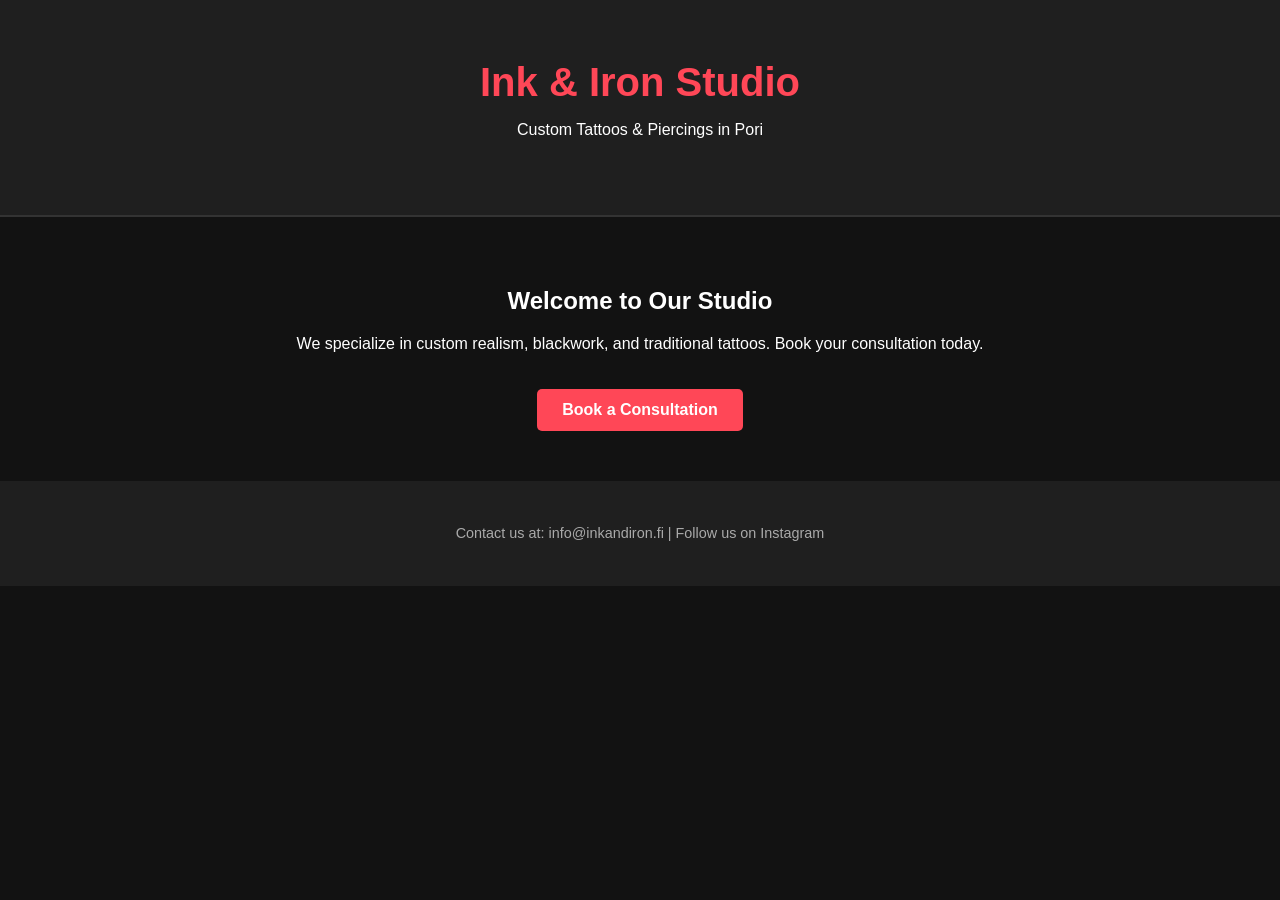
==== index.html @ f365ac78 "Initial commit" ====
<!DOCTYPE html>
<html lang="en">
<head>
    <meta charset="UTF-8">
    <meta name="viewport" content="width=device-width, initial-scale=1.0">
    <title>Ink & Iron | Tattoo Studio</title>
    <link rel="stylesheet" href="style.css">
</head>
<body>
    <header>
        <h1>Ink & Iron Studio</h1>
        <p>Custom Tattoos & Piercings in Pori</p>
    </header>

    <main>
        <section class="about">
            <h2>Welcome to Our Studio</h2>
            <p>We specialize in custom realism, blackwork, and traditional tattoos. Book your consultation today.</p>
            <a href="#contact" class="btn">Book a Consultation</a>
        </section>
    </main>

    <footer id="contact">
        <p>Contact us at: info@inkandiron.fi | Follow us on Instagram</p>
    </footer>
</body>
</html>
---- style.css ----
body {
    font-family: Arial, sans-serif;
    margin: 0;
    padding: 0;
    background-color: #121212;
    color: #ffffff;
    text-align: center;
}

header {
    padding: 60px 20px;
    background-color: #1f1f1f;
    border-bottom: 2px solid #333;
}

header h1 {
    margin: 0;
    font-size: 2.5rem;
    color: #ff4757;
}

.about {
    padding: 50px 20px;
}

.btn {
    display: inline-block;
    margin-top: 20px;
    padding: 12px 25px;
    background-color: #ff4757;
    color: white;
    text-decoration: none;
    border-radius: 5px;
    font-weight: bold;
}

.btn:hover {
    background-color: #ff6b81;
}

footer {
    padding: 30px;
    background-color: #1f1f1f;
    font-size: 0.9rem;
    color: #aaa;
}
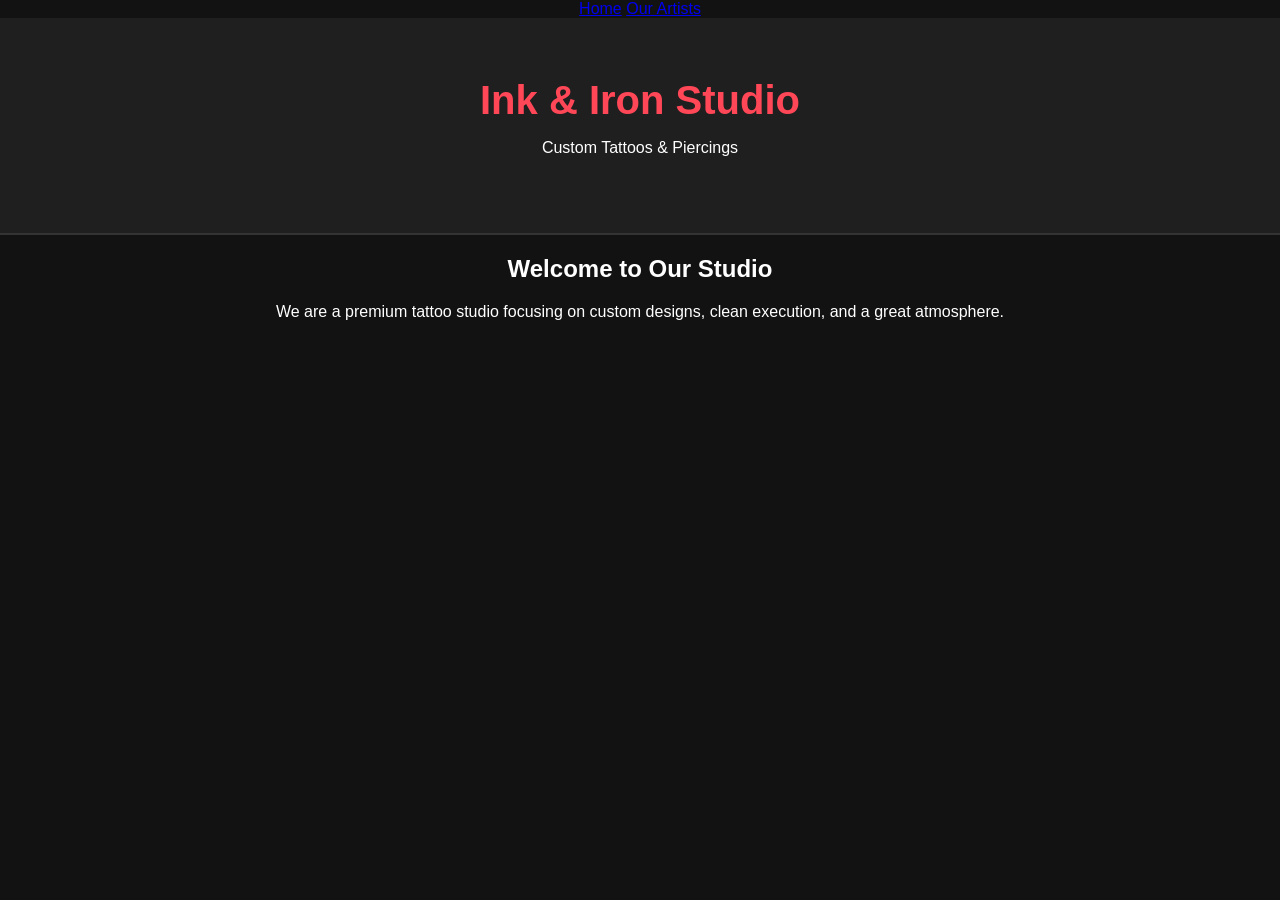
==== commit 7c4cd0ac: "Update index.html with studio content" ====
--- a/index.html
+++ b/index.html
@@ -3,25 +3,25 @@
 <head>
     <meta charset="UTF-8">
     <meta name="viewport" content="width=device-width, initial-scale=1.0">
-    <title>Ink & Iron | Tattoo Studio</title>
+    <title>Ink & Iron | Home</title>
     <link rel="stylesheet" href="style.css">
 </head>
 <body>
+    <nav>
+        <a href="index.html" class="active">Home</a>
+        <a href="artists.html">Our Artists</a>
+    </nav>
+
     <header>
         <h1>Ink & Iron Studio</h1>
-        <p>Custom Tattoos & Piercings in Pori</p>
+        <p>Custom Tattoos & Piercings</p>
     </header>
 
     <main>
-        <section class="about">
+        <section class="content-box">
             <h2>Welcome to Our Studio</h2>
-            <p>We specialize in custom realism, blackwork, and traditional tattoos. Book your consultation today.</p>
-            <a href="#contact" class="btn">Book a Consultation</a>
+            <p>We are a premium tattoo studio focusing on custom designs, clean execution, and a great atmosphere.</p>
         </section>
     </main>
-
-    <footer id="contact">
-        <p>Contact us at: info@inkandiron.fi | Follow us on Instagram</p>
-    </footer>
 </body>
 </html>
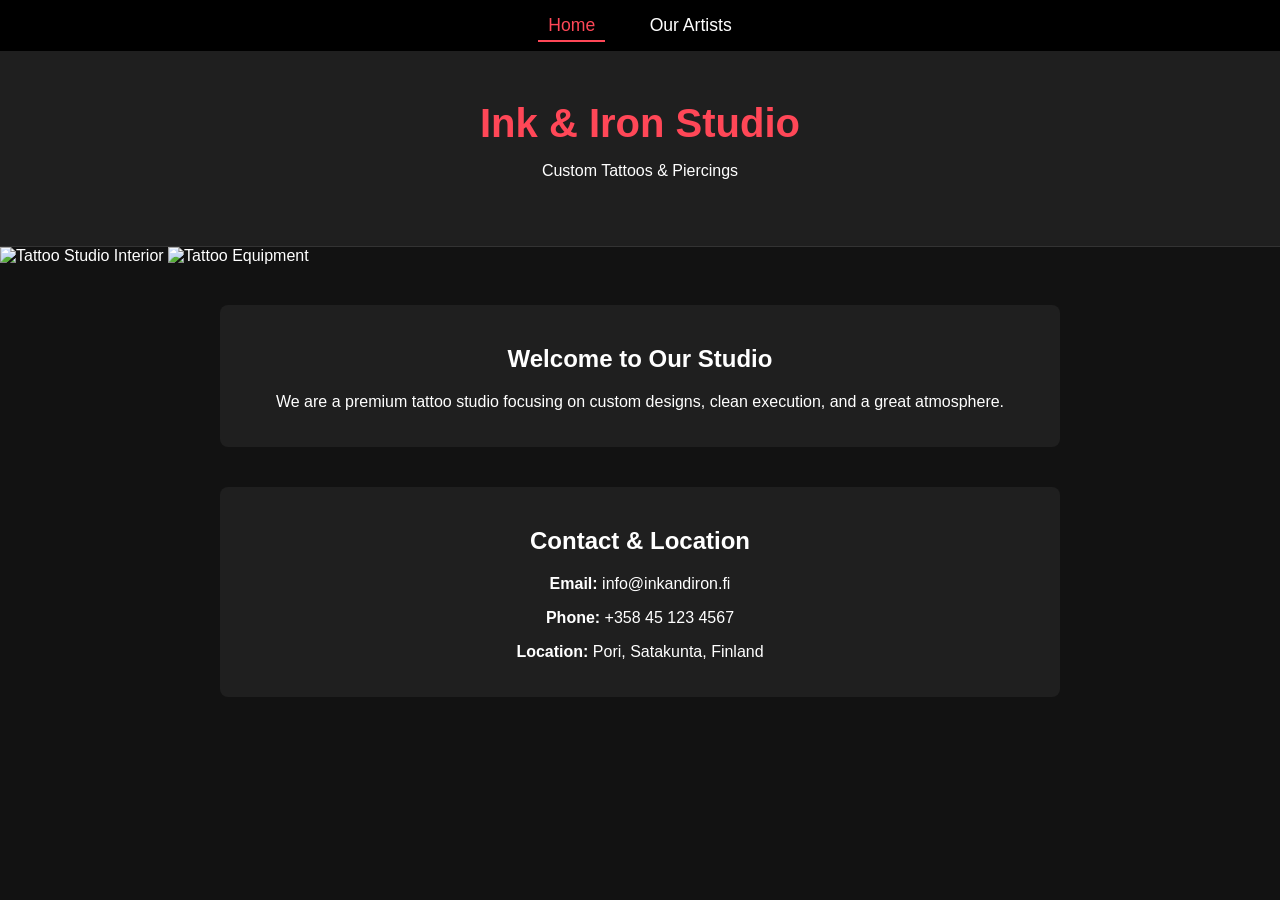
==== commit 23cc03f0: "fix the error" ====
--- a/index.html
+++ b/index.html
@@ -17,11 +17,23 @@
         <p>Custom Tattoos & Piercings</p>
     </header>
 
+    <div class="hero-images">
+        <img src="https://picsum.photos/400/250?random=1" alt="Tattoo Studio Interior">
+        <img src="https://picsum.photos/400/250?random=2" alt="Tattoo Equipment">
+    </div>
+
     <main>
         <section class="content-box">
             <h2>Welcome to Our Studio</h2>
             <p>We are a premium tattoo studio focusing on custom designs, clean execution, and a great atmosphere.</p>
         </section>
+
+        <section class="content-box">
+            <h2>Contact & Location</h2>
+            <p><strong>Email:</strong> info@inkandiron.fi</p>
+            <p><strong>Phone:</strong> +358 45 123 4567</p>
+            <p><strong>Location:</strong> Pori, Satakunta, Finland</p>
+        </section>
     </main>
 </body>
 </html>
--- a/style.css
+++ b/style.css
@@ -4,13 +4,34 @@
     padding: 0;
     background-color: #121212;
     color: #ffffff;
+}
+
+/* Navigation Bar */
+nav {
+    background-color: #000000;
+    padding: 15px;
     text-align: center;
 }
 
+nav a {
+    color: #ffffff;
+    text-decoration: none;
+    margin: 0 15px;
+    font-size: 1.1rem;
+    padding: 5px 10px;
+}
+
+nav a:hover, nav a.active {
+    color: #ff4757;
+    border-bottom: 2px solid #ff4757;
+}
+
+/* Headers */
 header {
-    padding: 60px 20px;
+    padding: 50px 20px;
     background-color: #1f1f1f;
-    border-bottom: 2px solid #333;
+    text-align: center;
+    border-bottom: 1px solid #333;
 }
 
 header h1 {
@@ -19,28 +40,22 @@
     color: #ff4757;
 }
 
-.about {
-    padding: 50px 20px;
+/* Main Content */
+.content-box {
+    max-width: 800px;
+    margin: 40px auto;
+    padding: 20px;
+    background-color: #1f1f1f;
+    border-radius: 8px;
+    text-align: center;
 }
 
-.btn {
-    display: inline-block;
-    margin-top: 20px;
-    padding: 12px 25px;
-    background-color: #ff4757;
-    color: white;
-    text-decoration: none;
-    border-radius: 5px;
-    font-weight: bold;
+ul {
+    list-style-type: none;
+    padding: 0;
 }
 
-.btn:hover {
-    background-color: #ff6b81;
-}
-
-footer {
-    padding: 30px;
-    background-color: #1f1f1f;
-    font-size: 0.9rem;
-    color: #aaa;
+li {
+    margin: 15px 0;
+    font-size: 1.1rem;
 }
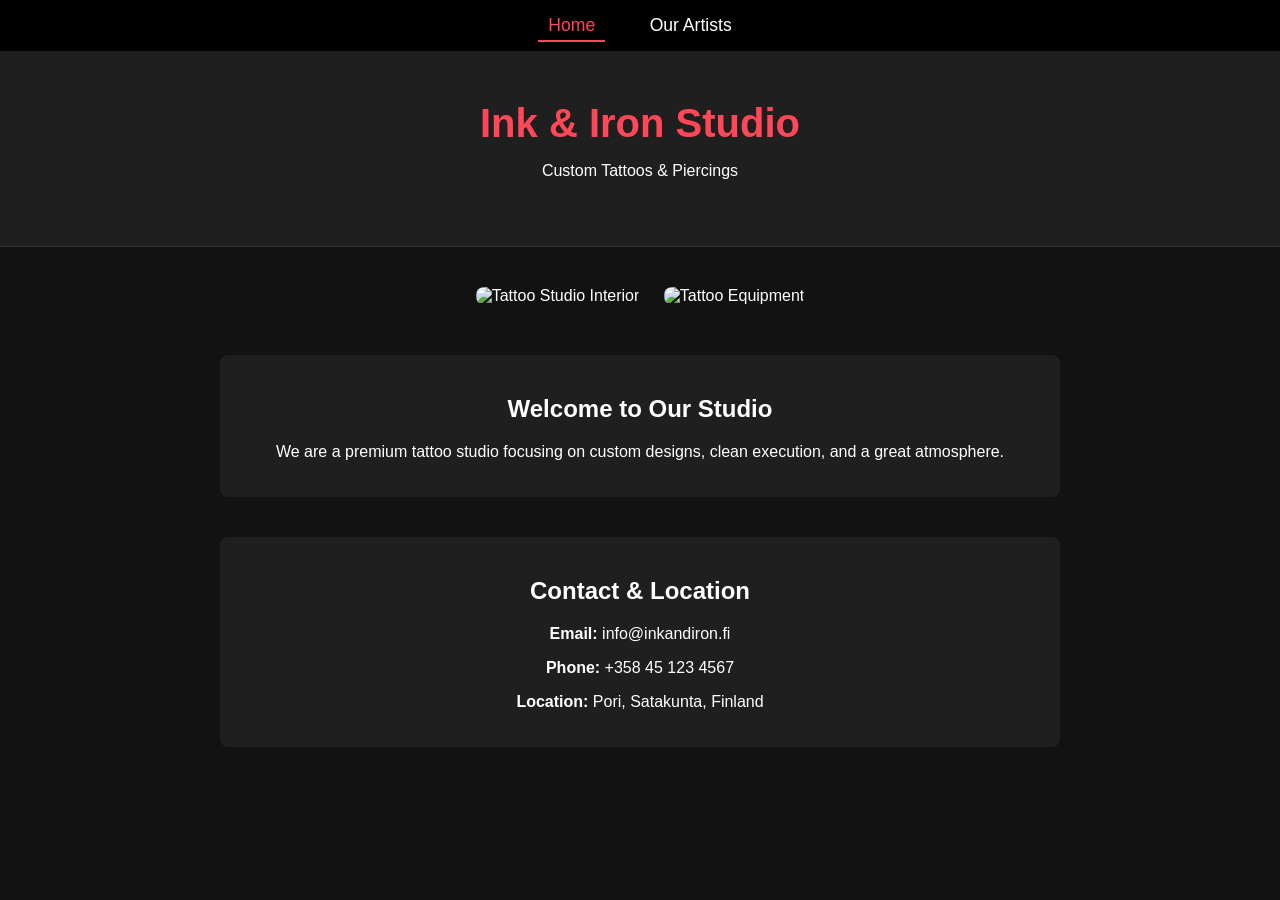
==== commit 641489c9: "update css for testing" ====
--- a/index.html
+++ b/index.html
@@ -36,4 +36,5 @@
         </section>
     </main>
 </body>
-</html>+</html>
+
--- a/style.css
+++ b/style.css
@@ -1,3 +1,4 @@
+/* Testing my Git workflow */
 body {
     font-family: Arial, sans-serif;
     margin: 0;
@@ -58,4 +59,33 @@
 li {
     margin: 15px 0;
     font-size: 1.1rem;
+}
+
+.hero-images {
+    text-align: center;
+    margin: 30px 20px 0 20px;
+}
+
+.hero-images img {
+    border-radius: 8px;
+    margin: 10px;
+    max-width: 100%;
+    height: auto;
+}
+
+.artist-img {
+    display: block;
+    margin: 15px auto 30px auto;
+    border-radius: 50%;
+    border: 3px solid #ff4757;
+}
+
+.review-card {
+    background-color: #121212;
+    padding: 15px;
+    margin: 15px 0;
+    border-left: 4px solid #ff4757;
+    border-radius: 4px;
+    font-style: italic;
+    text-align: left;
 }
